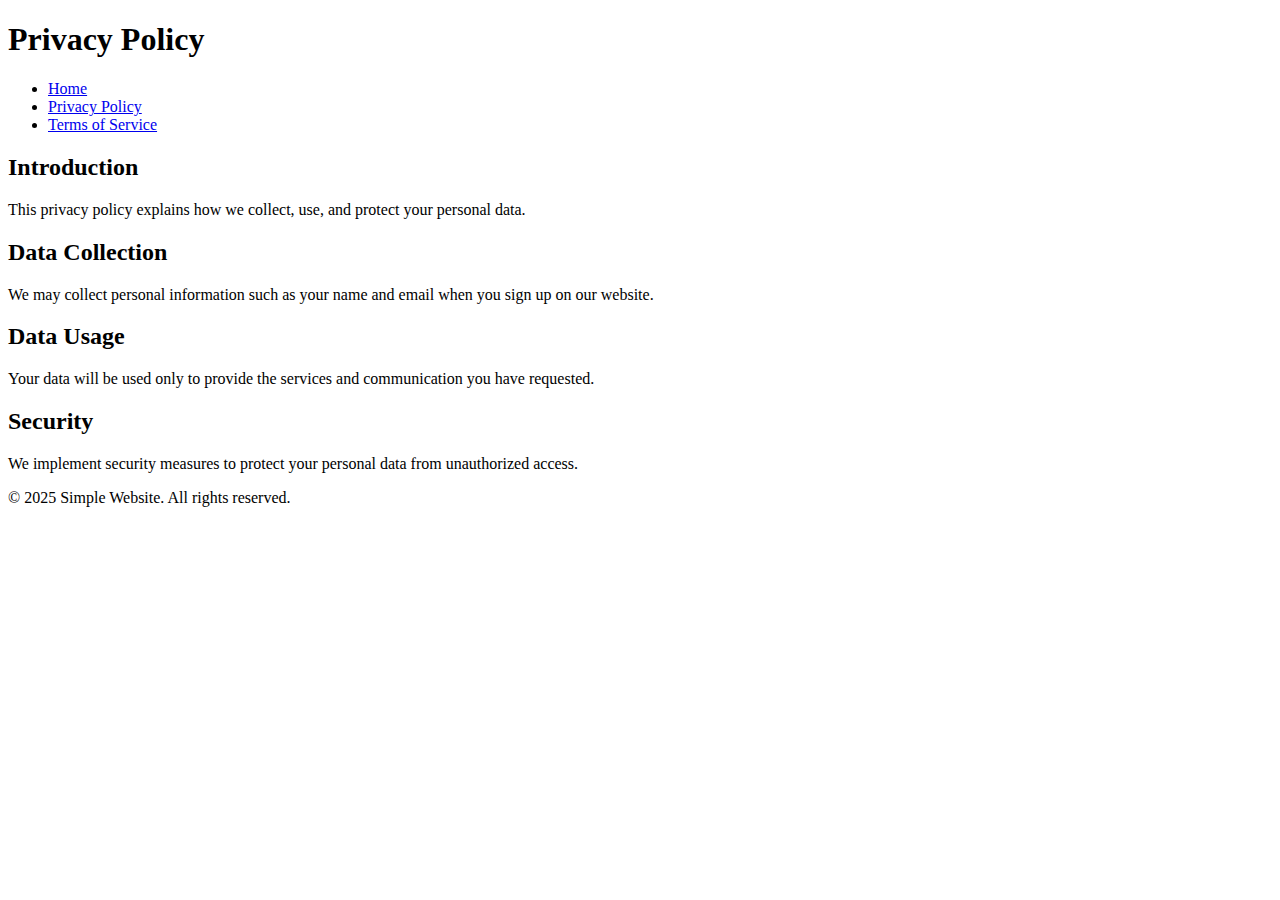
==== policy.html @ 3424dc17 "Create policy.html" ====
<!DOCTYPE html>
<html lang="en">
<head>
    <meta charset="UTF-8">
    <meta name="viewport" content="width=device-width, initial-scale=1.0">
    <title>Privacy Policy</title>
    <link rel="stylesheet" href="style.css">
</head>
<body>
    <div class="container">
        <header>
            <h1>Privacy Policy</h1>
            <nav>
                <ul>
                    <li><a href="index.html">Home</a></li>
                    <li><a href="policy.html">Privacy Policy</a></li>
                    <li><a href="terms.html">Terms of Service</a></li>
                </ul>
            </nav>
        </header>

        <main>
            <section>
                <h2>Introduction</h2>
                <p>This privacy policy explains how we collect, use, and protect your personal data.</p>

                <h2>Data Collection</h2>
                <p>We may collect personal information such as your name and email when you sign up on our website.</p>

                <h2>Data Usage</h2>
                <p>Your data will be used only to provide the services and communication you have requested.</p>

                <h2>Security</h2>
                <p>We implement security measures to protect your personal data from unauthorized access.</p>
            </section>
        </main>

        <footer>
            <p>&copy; 2025 Simple Website. All rights reserved.</p>
        </footer>
    </div>
</body>
</html>
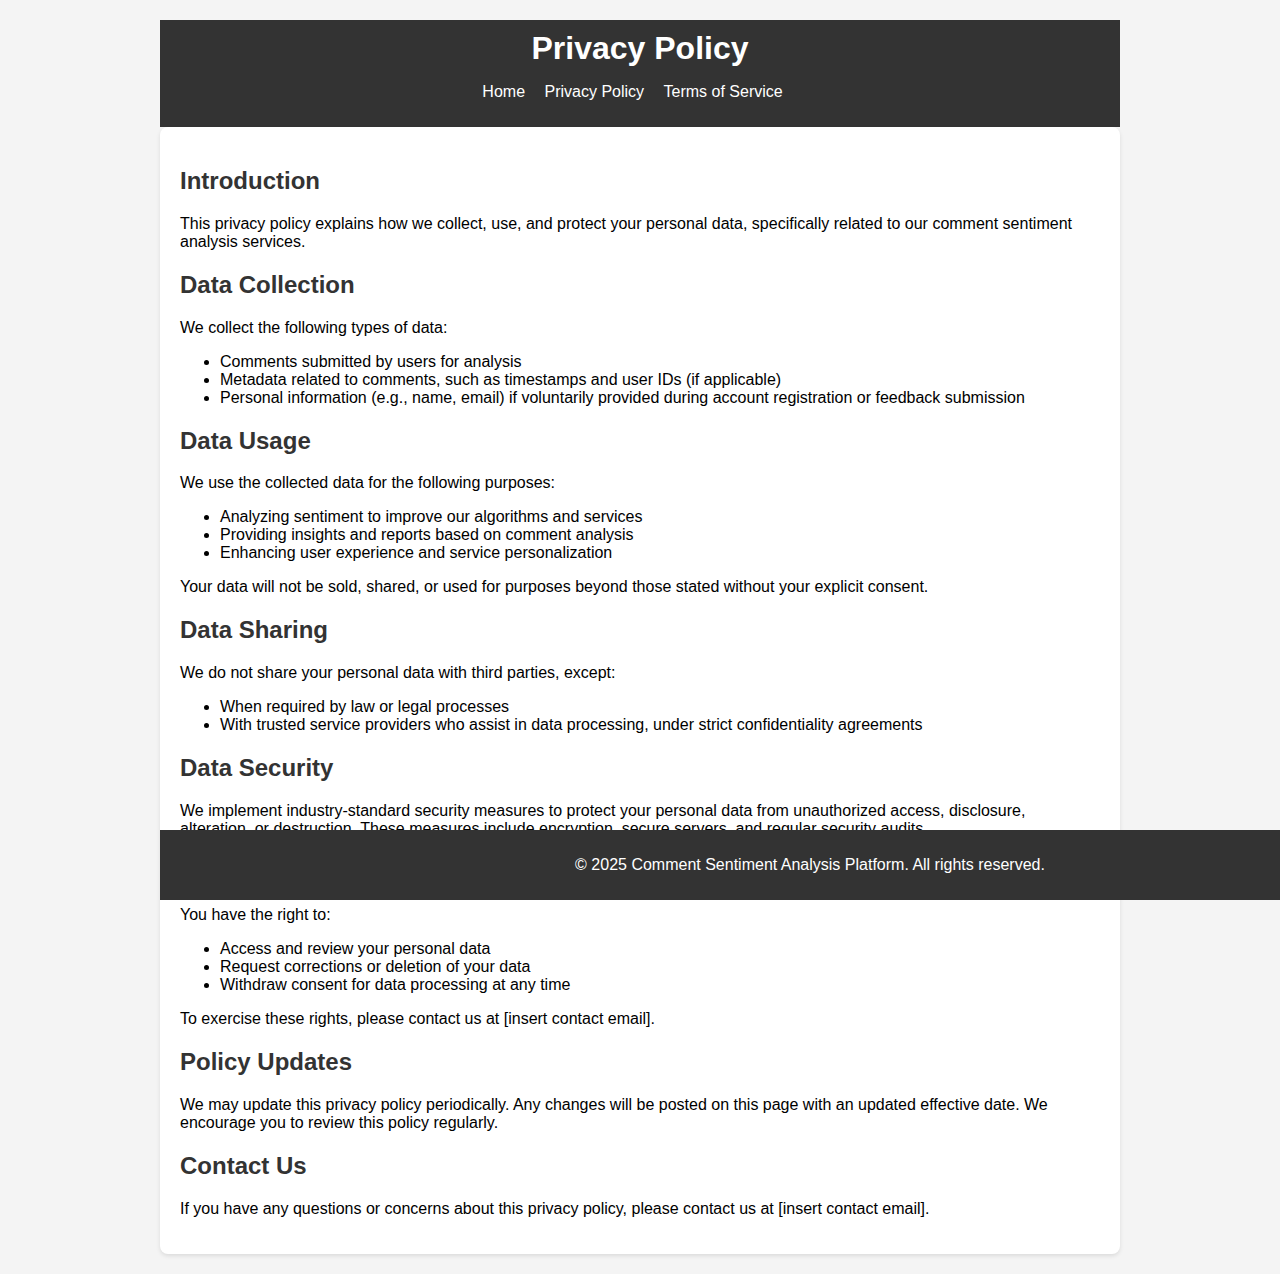
==== commit cc438553: "Update policy.html" ====
--- a/policy.html
+++ b/policy.html
@@ -3,7 +3,7 @@
 <head>
     <meta charset="UTF-8">
     <meta name="viewport" content="width=device-width, initial-scale=1.0">
-    <title>Privacy Policy</title>
+    <title>Privacy Policy - Comment Sentiment Analysis</title>
     <link rel="stylesheet" href="style.css">
 </head>
 <body>
@@ -22,21 +22,58 @@
         <main>
             <section>
                 <h2>Introduction</h2>
-                <p>This privacy policy explains how we collect, use, and protect your personal data.</p>
+                <p>This privacy policy explains how we collect, use, and protect your personal data, specifically related to our comment sentiment analysis services.</p>
 
                 <h2>Data Collection</h2>
-                <p>We may collect personal information such as your name and email when you sign up on our website.</p>
+                <p>We collect the following types of data:
+                    <ul>
+                        <li>Comments submitted by users for analysis</li>
+                        <li>Metadata related to comments, such as timestamps and user IDs (if applicable)</li>
+                        <li>Personal information (e.g., name, email) if voluntarily provided during account registration or feedback submission</li>
+                    </ul>
+                </p>
 
                 <h2>Data Usage</h2>
-                <p>Your data will be used only to provide the services and communication you have requested.</p>
+                <p>We use the collected data for the following purposes:
+                    <ul>
+                        <li>Analyzing sentiment to improve our algorithms and services</li>
+                        <li>Providing insights and reports based on comment analysis</li>
+                        <li>Enhancing user experience and service personalization</li>
+                    </ul>
+                    Your data will not be sold, shared, or used for purposes beyond those stated without your explicit consent.
+                </p>
 
-                <h2>Security</h2>
-                <p>We implement security measures to protect your personal data from unauthorized access.</p>
+                <h2>Data Sharing</h2>
+                <p>We do not share your personal data with third parties, except:
+                    <ul>
+                        <li>When required by law or legal processes</li>
+                        <li>With trusted service providers who assist in data processing, under strict confidentiality agreements</li>
+                    </ul>
+                </p>
+
+                <h2>Data Security</h2>
+                <p>We implement industry-standard security measures to protect your personal data from unauthorized access, disclosure, alteration, or destruction. These measures include encryption, secure servers, and regular security audits.</p>
+
+                <h2>User Rights</h2>
+                <p>You have the right to:
+                    <ul>
+                        <li>Access and review your personal data</li>
+                        <li>Request corrections or deletion of your data</li>
+                        <li>Withdraw consent for data processing at any time</li>
+                    </ul>
+                    To exercise these rights, please contact us at [insert contact email].
+                </p>
+
+                <h2>Policy Updates</h2>
+                <p>We may update this privacy policy periodically. Any changes will be posted on this page with an updated effective date. We encourage you to review this policy regularly.</p>
+
+                <h2>Contact Us</h2>
+                <p>If you have any questions or concerns about this privacy policy, please contact us at [insert contact email].</p>
             </section>
         </main>
 
         <footer>
-            <p>&copy; 2025 Simple Website. All rights reserved.</p>
+            <p>&copy; 2025 Comment Sentiment Analysis Platform. All rights reserved.</p>
         </footer>
     </div>
 </body>
--- a/style.css
+++ b/style.css
@@ -0,0 +1,59 @@
+body {
+    font-family: Arial, sans-serif;
+    background-color: #f4f4f4;
+    margin: 0;
+    padding: 0;
+}
+
+.container {
+    max-width: 960px;
+    margin: 0 auto;
+    padding: 20px;
+}
+
+header {
+    background-color: #333;
+    color: white;
+    padding: 10px;
+    text-align: center;
+}
+
+header h1 {
+    margin: 0;
+}
+
+nav ul {
+    list-style-type: none;
+    padding: 0;
+}
+
+nav ul li {
+    display: inline;
+    margin-right: 15px;
+}
+
+nav ul li a {
+    color: white;
+    text-decoration: none;
+}
+
+footer {
+    background-color: #333;
+    color: white;
+    text-align: center;
+    padding: 10px;
+    position: fixed;
+    bottom: 0;
+    width: 100%;
+}
+
+main {
+    background-color: white;
+    padding: 20px;
+    border-radius: 8px;
+    box-shadow: 0 2px 4px rgba(0, 0, 0, 0.1);
+}
+
+main h2 {
+    color: #333;
+}
